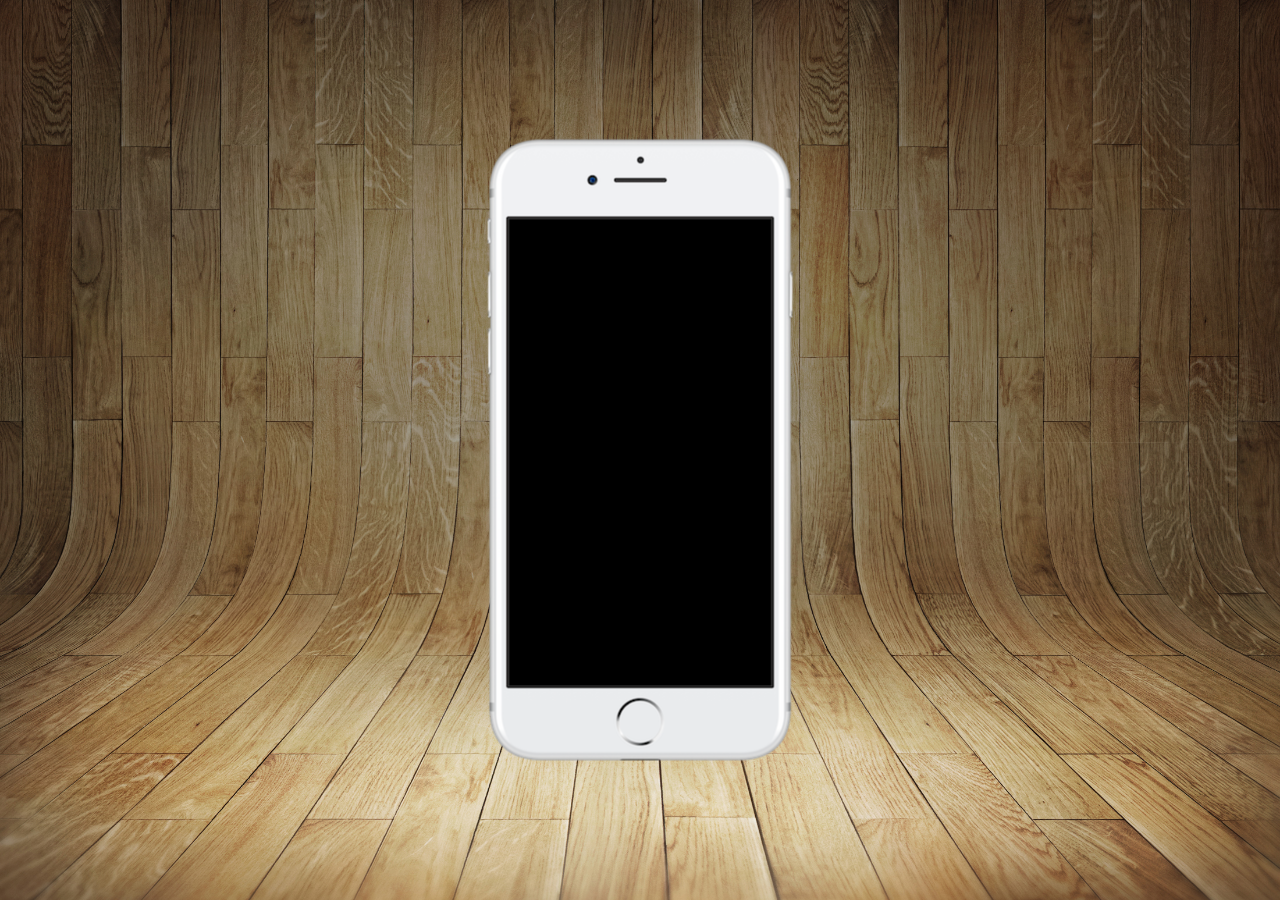
==== index.html @ ff7b8cf4 "ajuste de pastas" ====
<!DOCTYPE html>
<html lang="pt-br">
<head>
    <meta charset="UTF-8">
    <meta http-equiv="X-UA-Compatible" content="IE=edge">
    <meta name="viewport" content="width=device-width, initial-scale=1.0">
    <title>Projeto Sociais</title>
    <link rel="shortcut icon" href="imagens/favicon.ico" type="image/x-icon">
    <link rel="stylesheet" href="estilos/style.css">
</head>
<body>
    <main>
        <section id="telefone">

        </section>
        <section id="redes-sociais">

        </section>
    </main>
</body>
</html>
---- estilos/style.css ----
@charset "UTF-8";
* {
    margin: 0;
    padding: 0;
    font-family: Arial, Helvetica, sans-serif;
}

html, body {
    height: 100vh;
    width: 100vw;
    background: url(../imagens/fundo-madeira.jpg) no-repeat top center;
    background-size: cover;
    background-attachment: fixed;
}
main {
    position: relative;
    height: 100vh;
}
section#telefone {
    position: absolute;
    top: 50%;
    left: 50%;
    transform: translate(-50%, -50%);

    height: 627px;
    width: 311px;
    background: url(../imagens/frame-iphone.png) no-repeat;
}
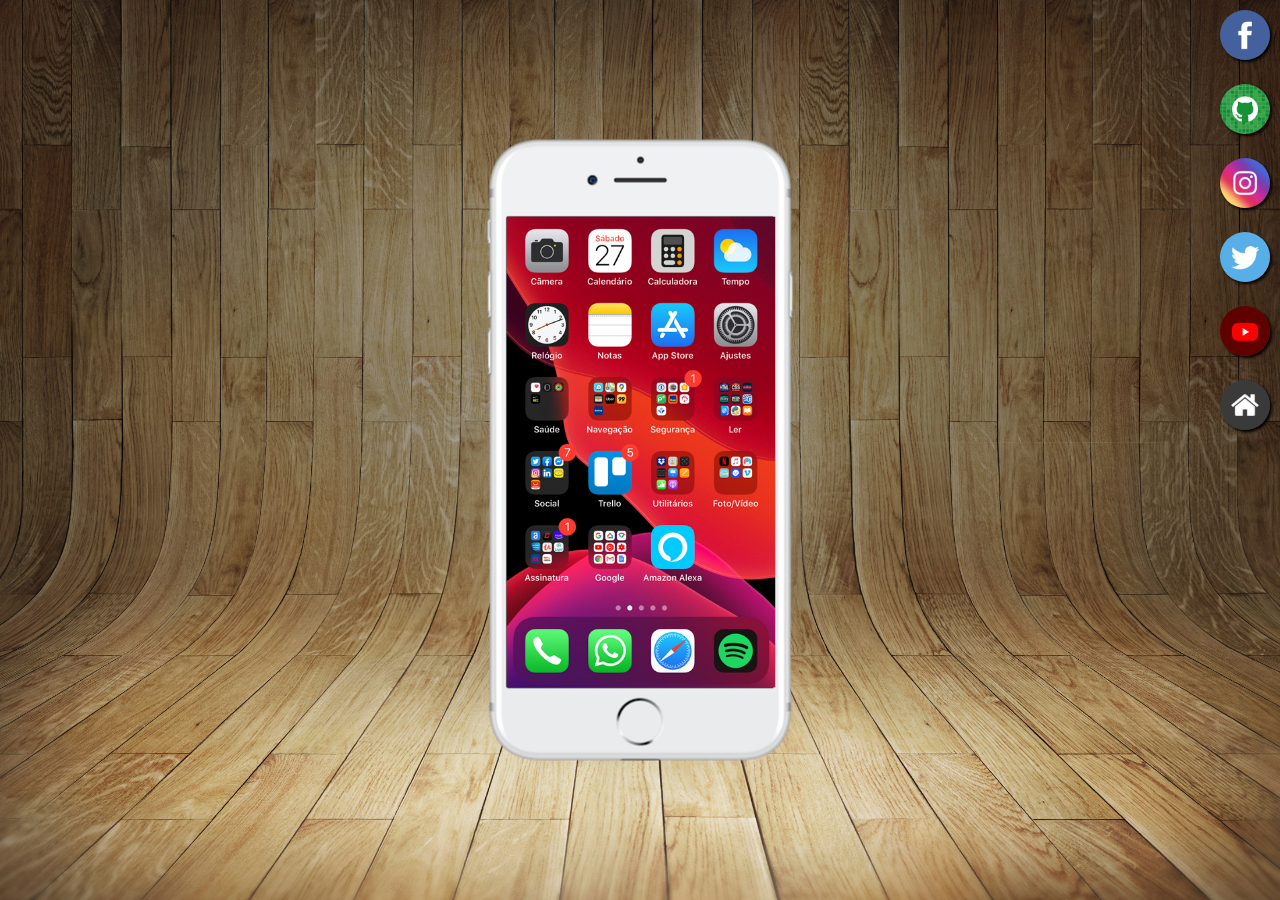
==== commit 56c665b4: "tela + botões" ====
--- a/index.html
+++ b/index.html
@@ -11,10 +11,29 @@
 <body>
     <main>
         <section id="telefone">
-
+            <iframe src="home.html" name="tela" id="tela" frameborder="0">
+                navegador não é compatível com isso.
+            </iframe>
         </section>
         <section id="redes-sociais">
-
+            <a href="#" target="tela">
+                <img src="imagens/logo-facebook.jpg" alt="facebook">
+            </a><br>
+            <a href="#" target="tela">
+                <img src="imagens/logo-github.jpg" alt="github">
+            </a><br>
+            <a href="#" target="tela">
+                <img src="imagens/logo-instagram.jpg" alt="instagram">
+            </a><br>
+            <a href="#" target="tela">
+                <img src="imagens/logo-twitter.jpg" alt="twitter">
+            </a><br>
+            <a href="#" target="tela">
+                <img src="imagens/logo-youtube.jpg" alt="youtube">
+            </a><br>
+            <a href="#" target="tela">
+                <img src="imagens/logo-home.jpg" alt="home">
+            </a>
         </section>
     </main>
 </body>
--- a/estilos/style.css
+++ b/estilos/style.css
@@ -25,4 +25,27 @@
     height: 627px;
     width: 311px;
     background: url(../imagens/frame-iphone.png) no-repeat;
+}
+section#redes-sociais {
+    text-align: right;
+}
+section#redes-sociais img {
+    width: 50px;
+    margin: 10px;
+    border-radius: 50%;
+    box-shadow: 2px 2px 3px black;
+    box-sizing: border-box;
+}
+section#redes-sociais img:hover {
+    border: 2px solid white;
+    transform: translate(-10px -3px);
+    box-shadow: 5px 5px 10px black;
+    transition: transform .3s, border 1s;
+}
+iframe#tela {
+    position: relative;
+    top: 80px;
+    left: 22px;
+    height: 471px;
+    width: 269px;
 }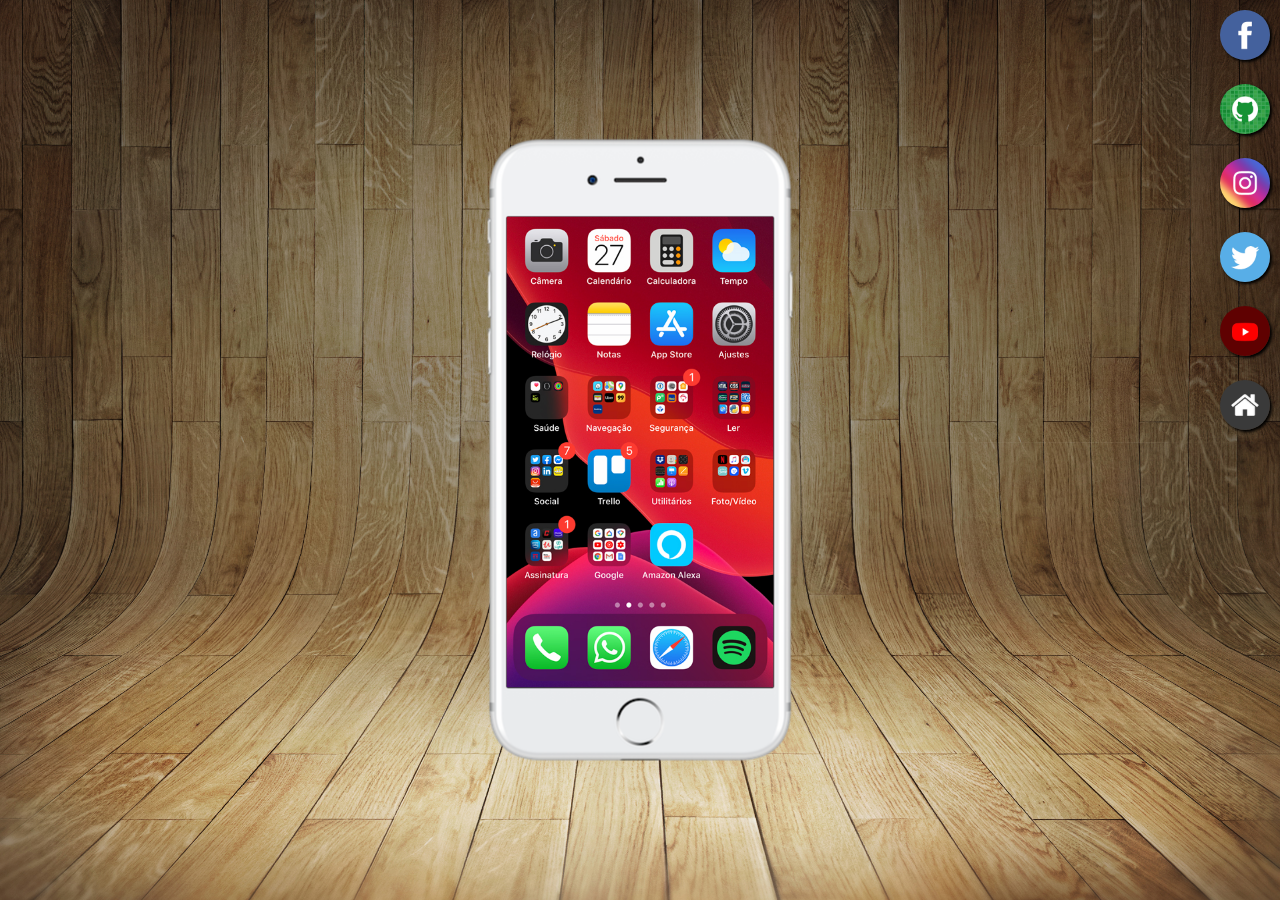
==== commit 06db29b8: "att github.html" ====
--- a/index.html
+++ b/index.html
@@ -19,19 +19,19 @@
             <a href="#" target="tela">
                 <img src="imagens/logo-facebook.jpg" alt="facebook">
             </a><br>
-            <a href="#" target="tela">
+            <a href="github.html" target="tela">
                 <img src="imagens/logo-github.jpg" alt="github">
             </a><br>
             <a href="#" target="tela">
                 <img src="imagens/logo-instagram.jpg" alt="instagram">
             </a><br>
-            <a href="#" target="tela">
+            <a href="https://twitter.com/Leo_DDD013" target="tela">
                 <img src="imagens/logo-twitter.jpg" alt="twitter">
             </a><br>
             <a href="#" target="tela">
                 <img src="imagens/logo-youtube.jpg" alt="youtube">
             </a><br>
-            <a href="#" target="tela">
+            <a href="home.html" target="tela">
                 <img src="imagens/logo-home.jpg" alt="home">
             </a>
         </section>
--- a/estilos/style.css
+++ b/estilos/style.css
@@ -47,5 +47,5 @@
     top: 80px;
     left: 22px;
     height: 471px;
-    width: 269px;
+    width: 267px;
 }